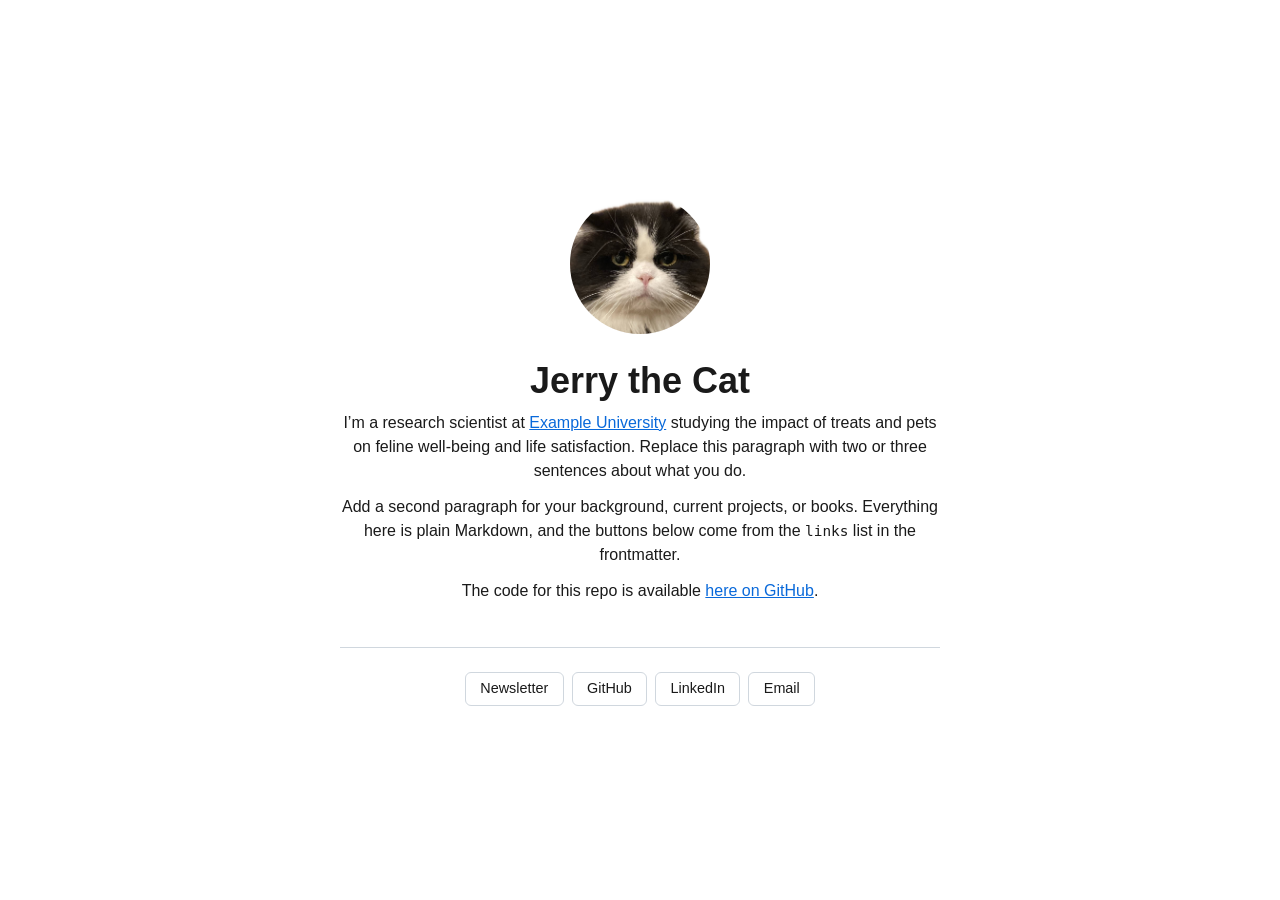
==== index.html @ 86583f5e "first commit" ====
<!DOCTYPE html>
<html lang="en">
<head>
<meta charset="utf-8">
<meta name="viewport" content="width=device-width, initial-scale=1">
<title>Jerry the Cat</title>
<meta name="description" content="Jerry is a beautiful Persian cat. He likes pets.">
<link rel="canonical" href="https://stephenturner.github.io/markdown-homepage/">
<link rel="alternate" type="text/markdown" href="/index.md" title="Markdown source">
<meta property="og:site_name" content="Jerry the Cat">
<meta property="og:title" content="Jerry the Cat">
<meta property="og:description" content="Jerry is a beautiful Persian cat. He likes pets.">
<meta property="og:url" content="https://stephenturner.github.io/markdown-homepage/">
<meta property="og:type" content="profile">
<meta property="og:image" content="https://stephenturner.github.io/markdown-homepage/files/headshot.jpg">
<meta name="twitter:card" content="summary_large_image">
<meta name="twitter:title" content="Jerry the Cat">
<meta name="twitter:description" content="Jerry is a beautiful Persian cat. He likes pets.">
<meta name="twitter:image" content="https://stephenturner.github.io/markdown-homepage/files/headshot.jpg">
<script type="application/ld+json">
{
  "@context": "https://schema.org",
  "@type": "Person",
  "name": "Jerry the Cat",
  "url": "https://stephenturner.github.io/markdown-homepage/",
  "image": "https://stephenturner.github.io/markdown-homepage/files/headshot.jpg",
  "jobTitle": "Persian Cat",
  "worksFor": {
    "@type": "Organization",
    "name": "Stephen Turner",
    "url": "https://stephenturner.us/"
  },
  "sameAs": [    "https://github.com/stephenturner",    "https://www.linkedin.com/in/turnersd/"  ]
}
</script>
<link rel="icon" href="/favicon.svg" type="image/svg+xml">
<link rel="stylesheet" href="style.css">
</head>
<body class="home">
<main>
<img class="portrait" src="files/headshot.jpg" alt="Jerry the Cat">
<h1 class="title">Jerry the Cat</h1>
<p>I’m a research scientist at <a href="https://example.edu/">Example University</a> studying the impact of treats and pets on feline well-being and life satisfaction. Replace this paragraph with two or three sentences about what you do.</p>
<p>Add a second paragraph for your background, current projects, or books. Everything here is plain Markdown, and the buttons below come from the <code>links</code> list in the frontmatter.</p>
<p>The code for this repo is available <a href="https://github.com/markdownhomepage/markdownhomepage.github.io">here on GitHub</a>.</p>
<nav class="links">
<a href="https://blog.stephenturner.us/" target="_blank" rel="noopener">Newsletter</a>
<a href="https://github.com/stephenturner" target="_blank" rel="noopener">GitHub</a>
<a href="https://www.linkedin.com/in/turnersd/" target="_blank" rel="noopener">LinkedIn</a>
<a href="/p/contact" target="_blank" rel="noopener">Email</a>
</nav>
</main>
</body>
</html>
---- style.css ----
:root {
  color-scheme: light dark;
  --bg: #ffffff;
  --fg: #1a1a1a;
  --muted: #57606a;
  --border: #d0d7de;
  --accent: #0969da;
}

@media (prefers-color-scheme: dark) {
  :root {
    --bg: #0d1117;
    --fg: #e6edf3;
    --muted: #8b949e;
    --border: #30363d;
    --accent: #58a6ff;
  }
}

* {
  box-sizing: border-box;
}

body {
  margin: 0;
  background: var(--bg);
  color: var(--fg);
  font-family: -apple-system, BlinkMacSystemFont, "Segoe UI", Roboto,
    Helvetica, Arial, sans-serif;
  line-height: 1.5;
}

main {
  max-width: 40rem;
  margin: 0 auto;
  padding: 2.5rem 1.25rem;
}

a {
  color: var(--accent);
}

p {
  margin: 0 0 0.75em;
}

img {
  max-width: 100%;
}

h1, h2, h3 {
  line-height: 1.25;
}

code, pre {
  font-family: ui-monospace, SFMono-Regular, Menlo, Consolas, monospace;
  font-size: 0.9em;
}

pre {
  padding: 0.75rem 1rem;
  overflow-x: auto;
  border: 1px solid var(--border);
  border-radius: 6px;
}

blockquote {
  margin-left: 0;
  padding-left: 1rem;
  border-left: 3px solid var(--border);
  color: var(--muted);
}

hr {
  border: 0;
  border-top: 1px solid var(--border);
}

table {
  border-collapse: collapse;
}

th, td {
  border: 1px solid var(--border);
  padding: 0.3rem 0.75rem;
  text-align: left;
}

/* Forms */

form label {
  display: block;
  margin-bottom: 0.25rem;
  font-size: 0.9rem;
  color: var(--muted);
}

input[type="text"],
input[type="email"],
textarea {
  width: 100%;
  padding: 0.45rem 0.6rem;
  font: inherit;
  color: var(--fg);
  background: var(--bg);
  border: 1px solid var(--border);
  border-radius: 6px;
}

input:focus,
textarea:focus {
  outline: none;
  border-color: var(--accent);
}

textarea {
  resize: vertical;
}

button[type="submit"] {
  font: inherit;
  font-size: 0.9rem;
  color: inherit;
  background: none;
  border: 1px solid var(--border);
  border-radius: 6px;
  padding: 0.35rem 0.9rem;
  cursor: pointer;
}

button[type="submit"]:hover {
  border-color: var(--accent);
  color: var(--accent);
}

/* Homepage */

body.home main {
  min-height: 100svh;
  display: flex;
  flex-direction: column;
  justify-content: center;
  text-align: center;
}

.portrait {
  width: 140px;
  height: 140px;
  object-fit: cover;
  border-radius: 50%;
  align-self: center;
}

body.home h1.title {
  font-size: 2.25rem;
  font-weight: 600;
  margin: 1.5rem 0 0.5rem;
}

.links {
  margin-top: 2rem;
  padding-top: 1.5rem;
  border-top: 1px solid var(--border);
  display: flex;
  flex-wrap: wrap;
  justify-content: center;
  gap: 0.5rem;
}

.links a {
  border: 1px solid var(--border);
  border-radius: 6px;
  padding: 0.35rem 0.9rem;
  font-size: 0.9rem;
  color: inherit;
  text-decoration: none;
  white-space: nowrap;
}

.links a:hover {
  border-color: var(--accent);
  color: var(--accent);
}
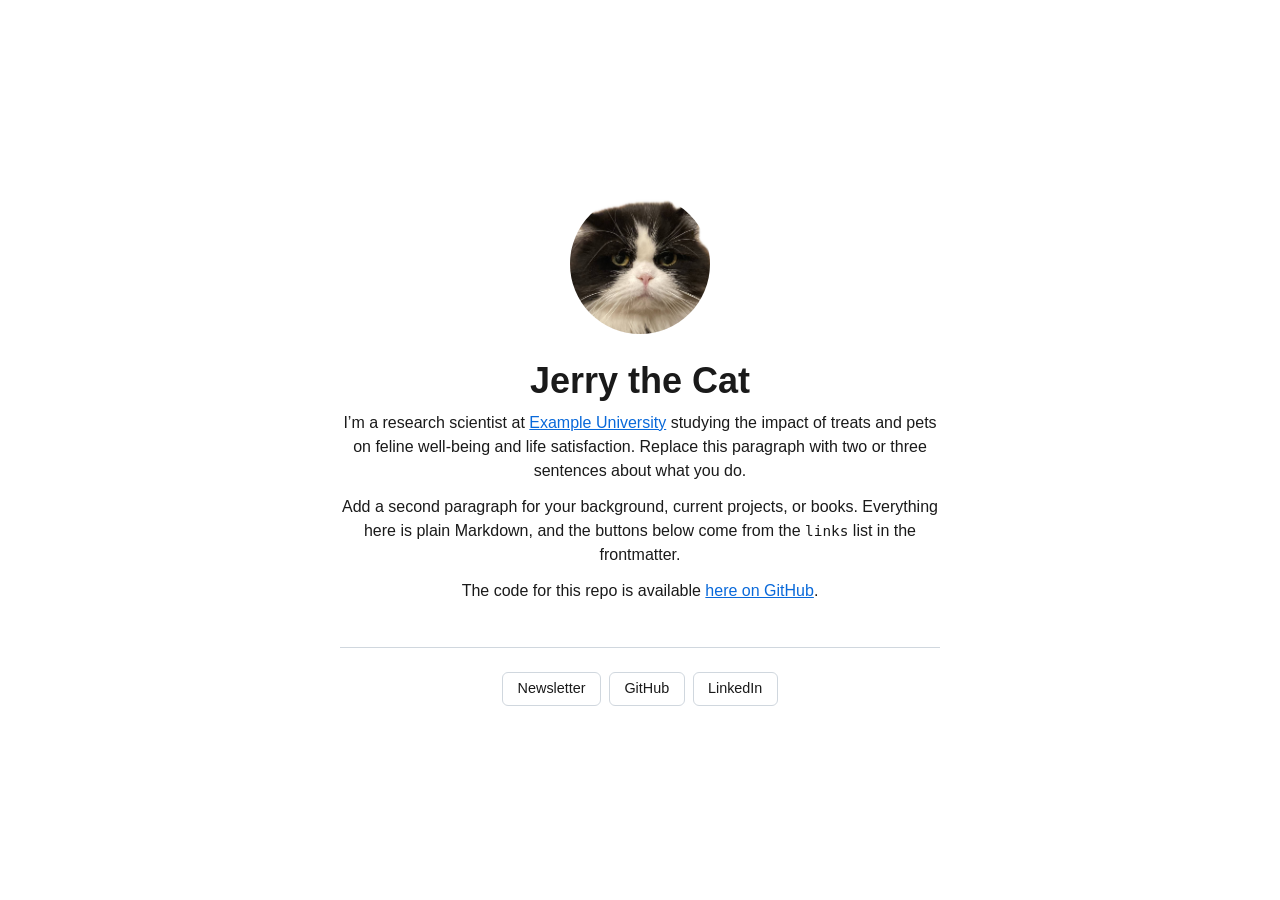
==== commit c8af6fb3: "email" ====
--- a/index.html
+++ b/index.html
@@ -47,7 +47,6 @@
 <a href="https://blog.stephenturner.us/" target="_blank" rel="noopener">Newsletter</a>
 <a href="https://github.com/stephenturner" target="_blank" rel="noopener">GitHub</a>
 <a href="https://www.linkedin.com/in/turnersd/" target="_blank" rel="noopener">LinkedIn</a>
-<a href="/p/contact" target="_blank" rel="noopener">Email</a>
 </nav>
 </main>
 </body>
